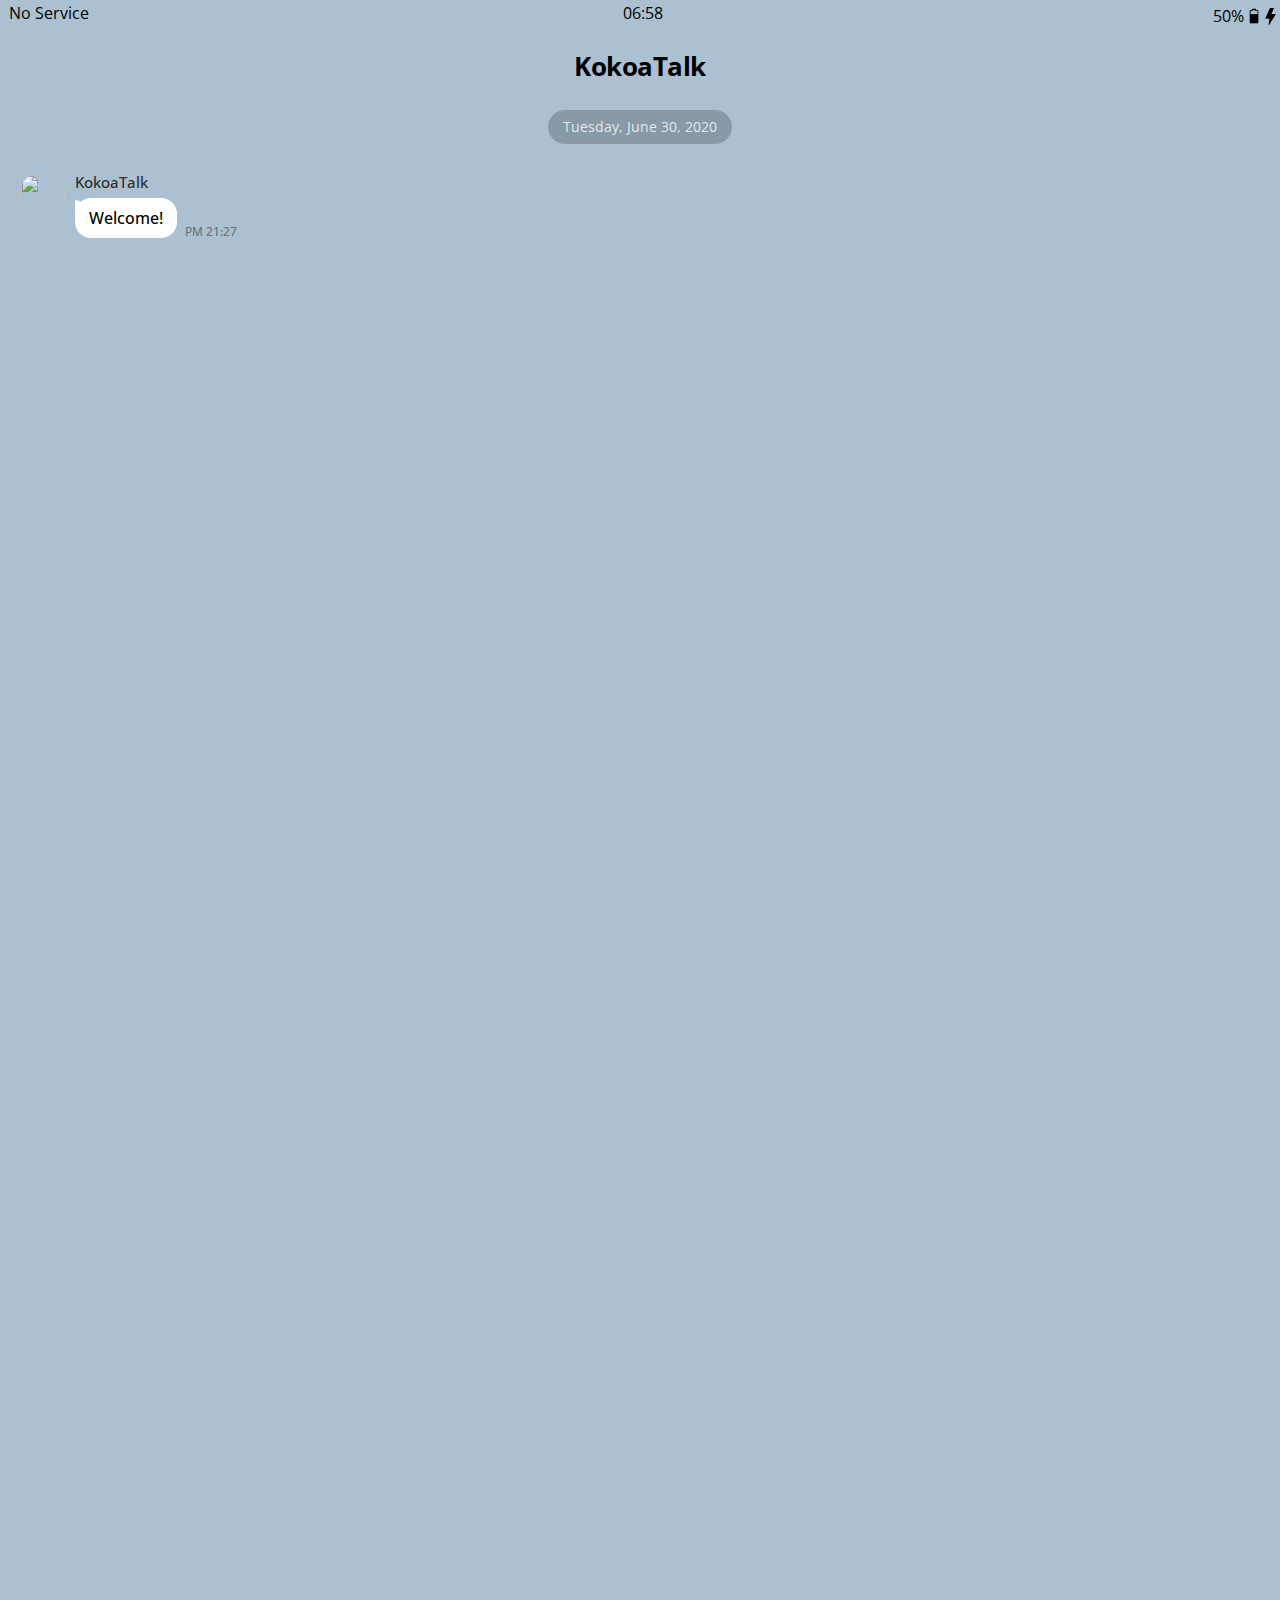
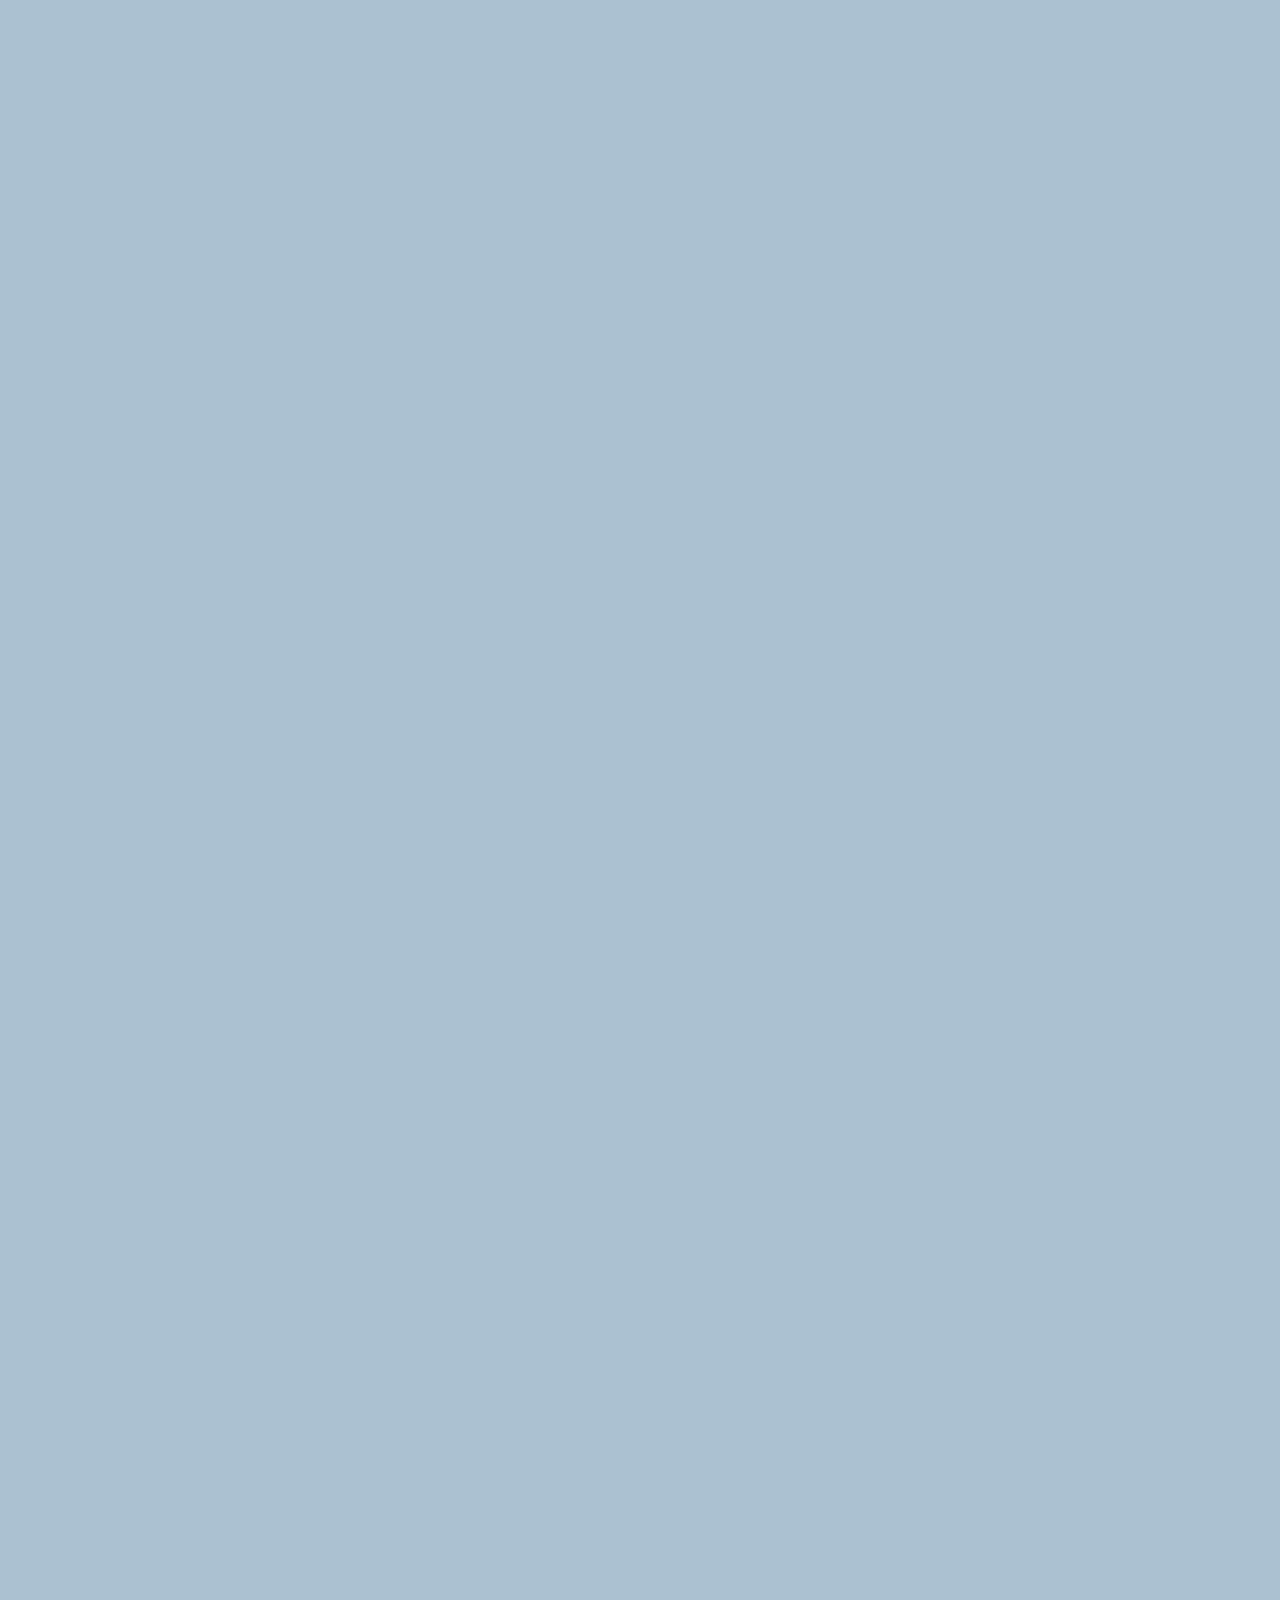
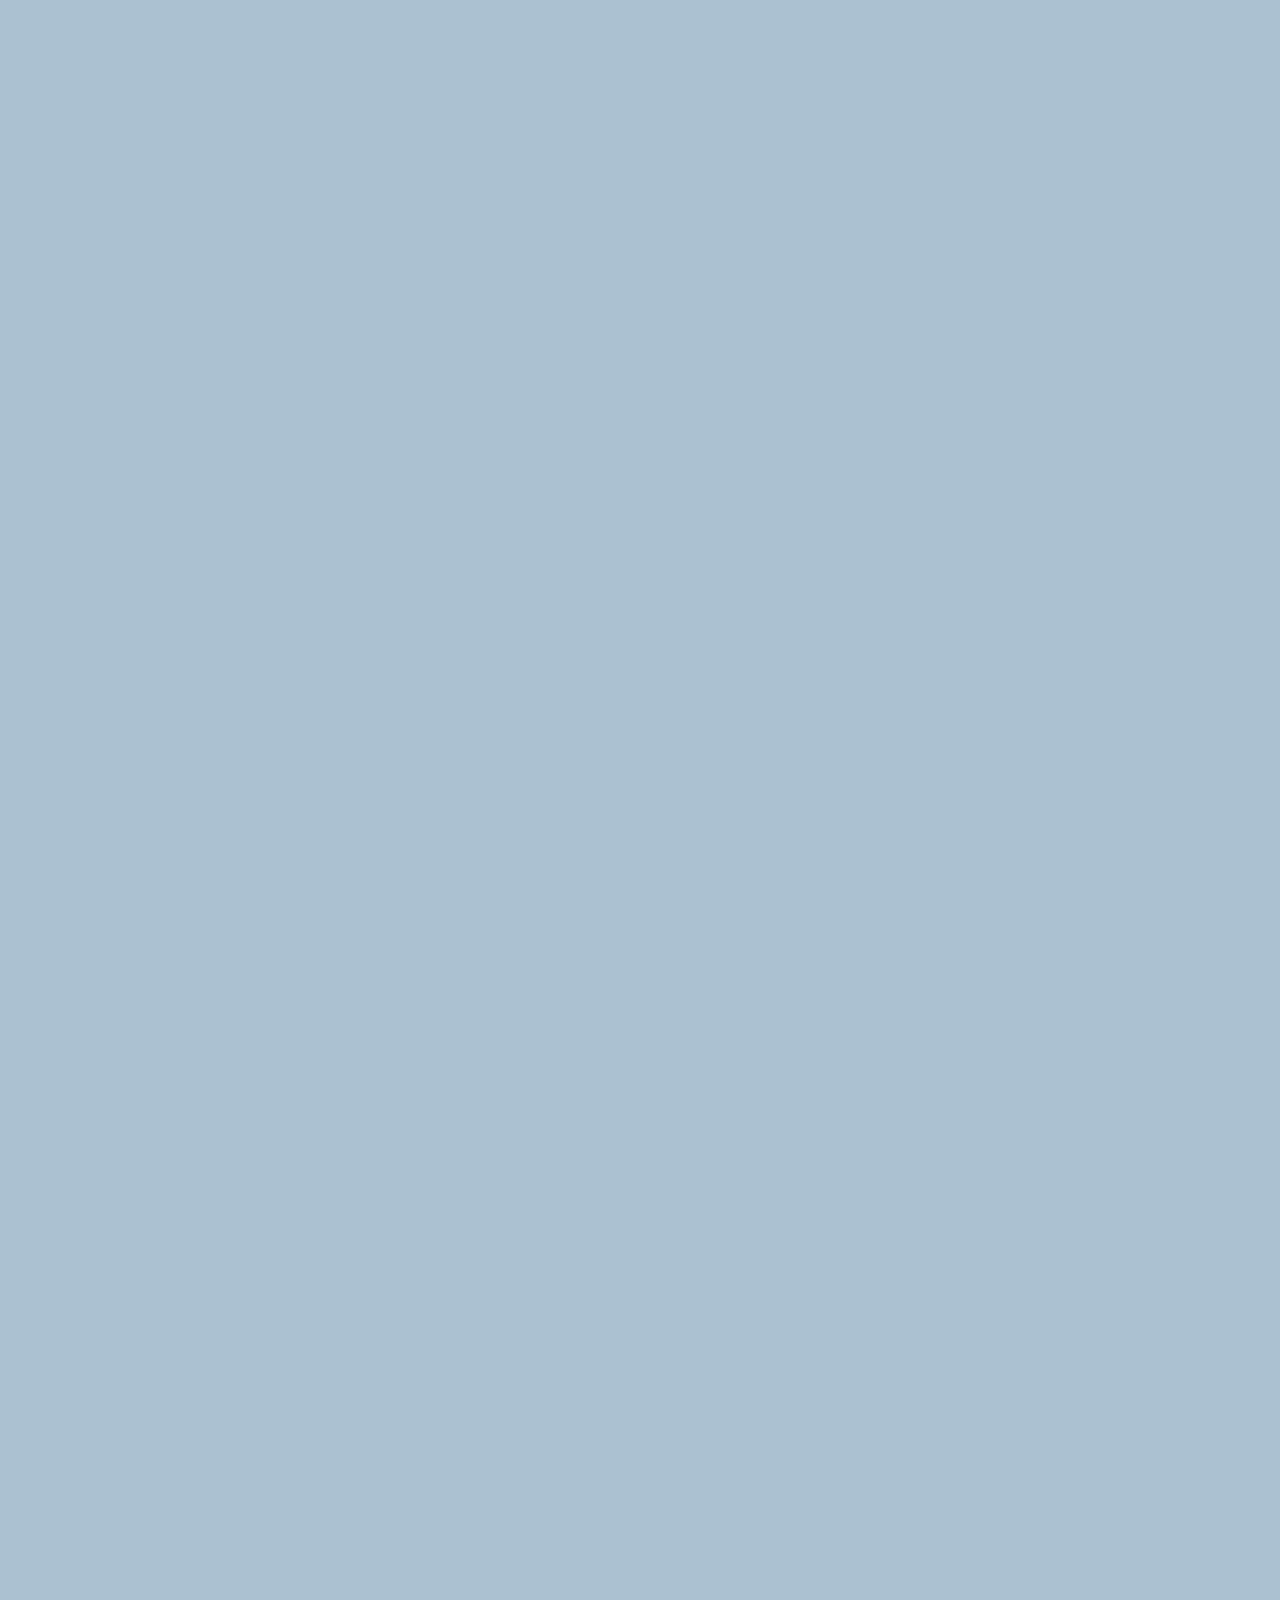
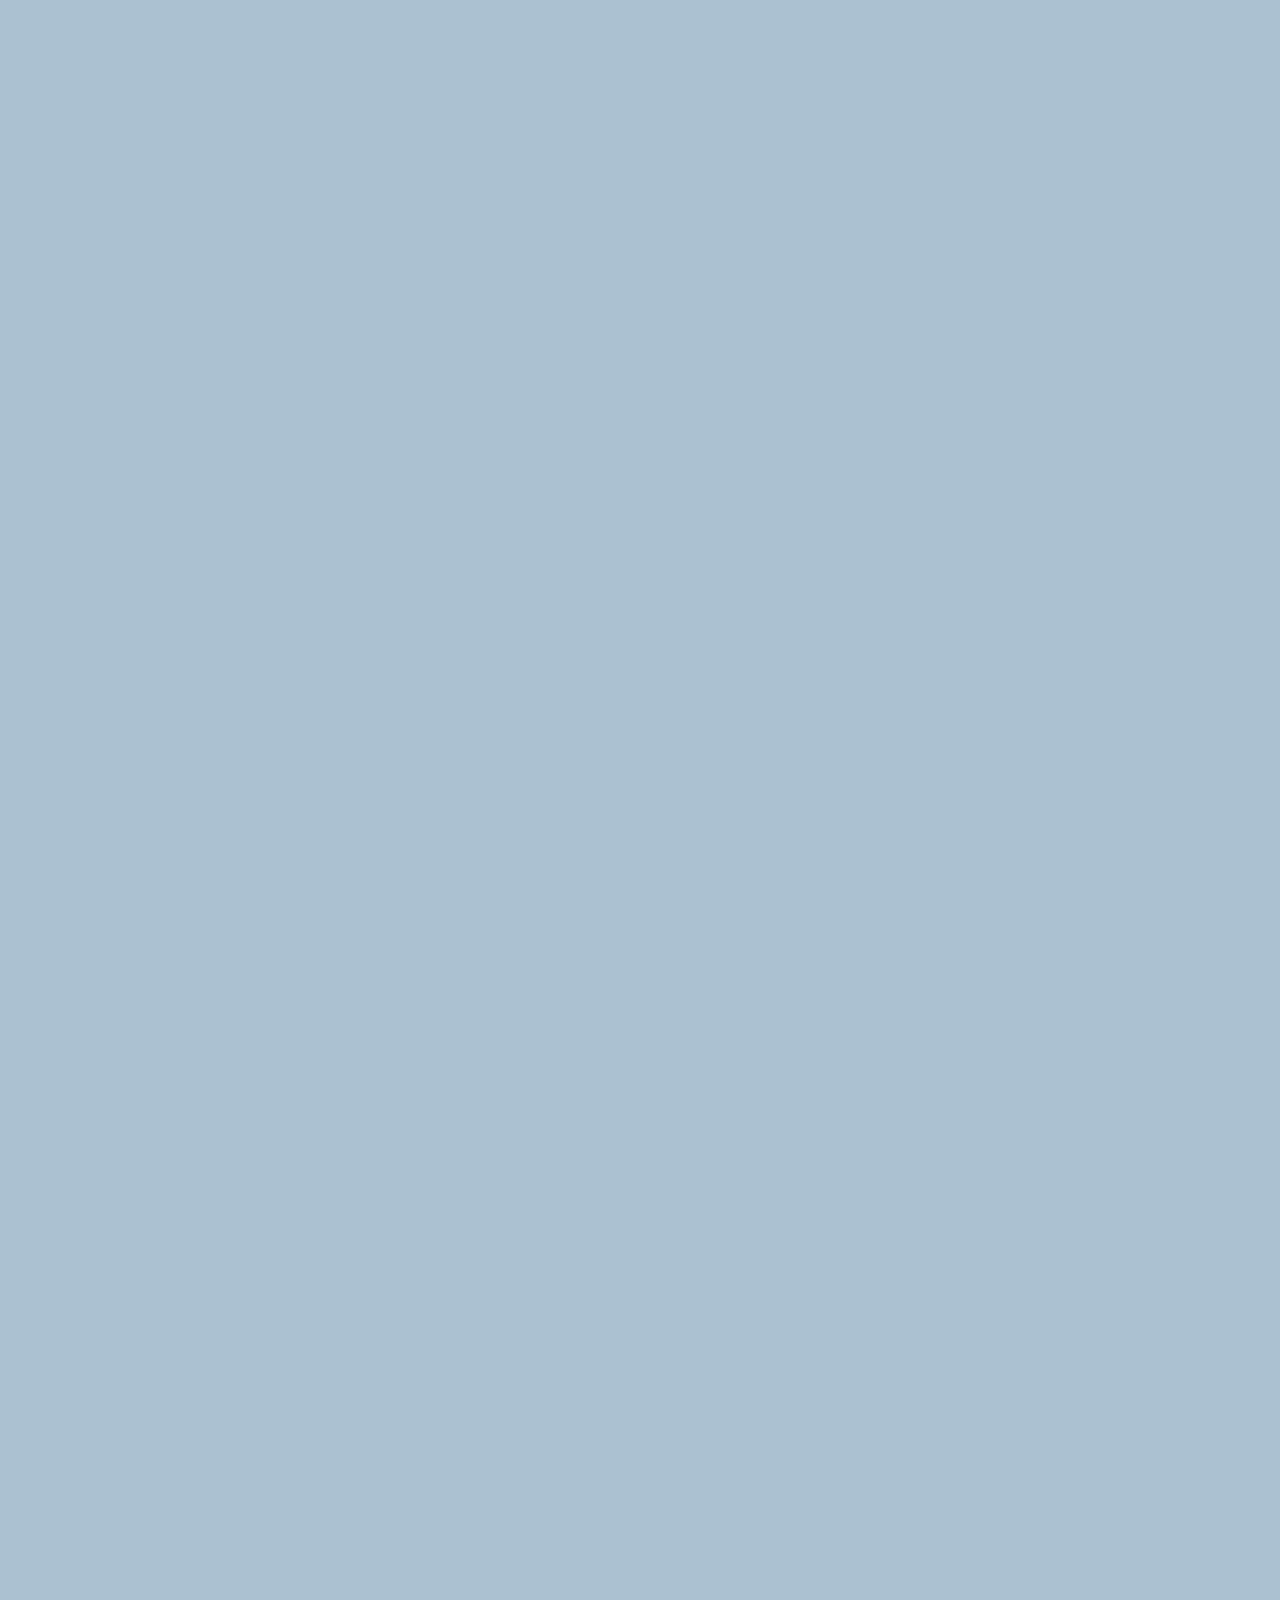
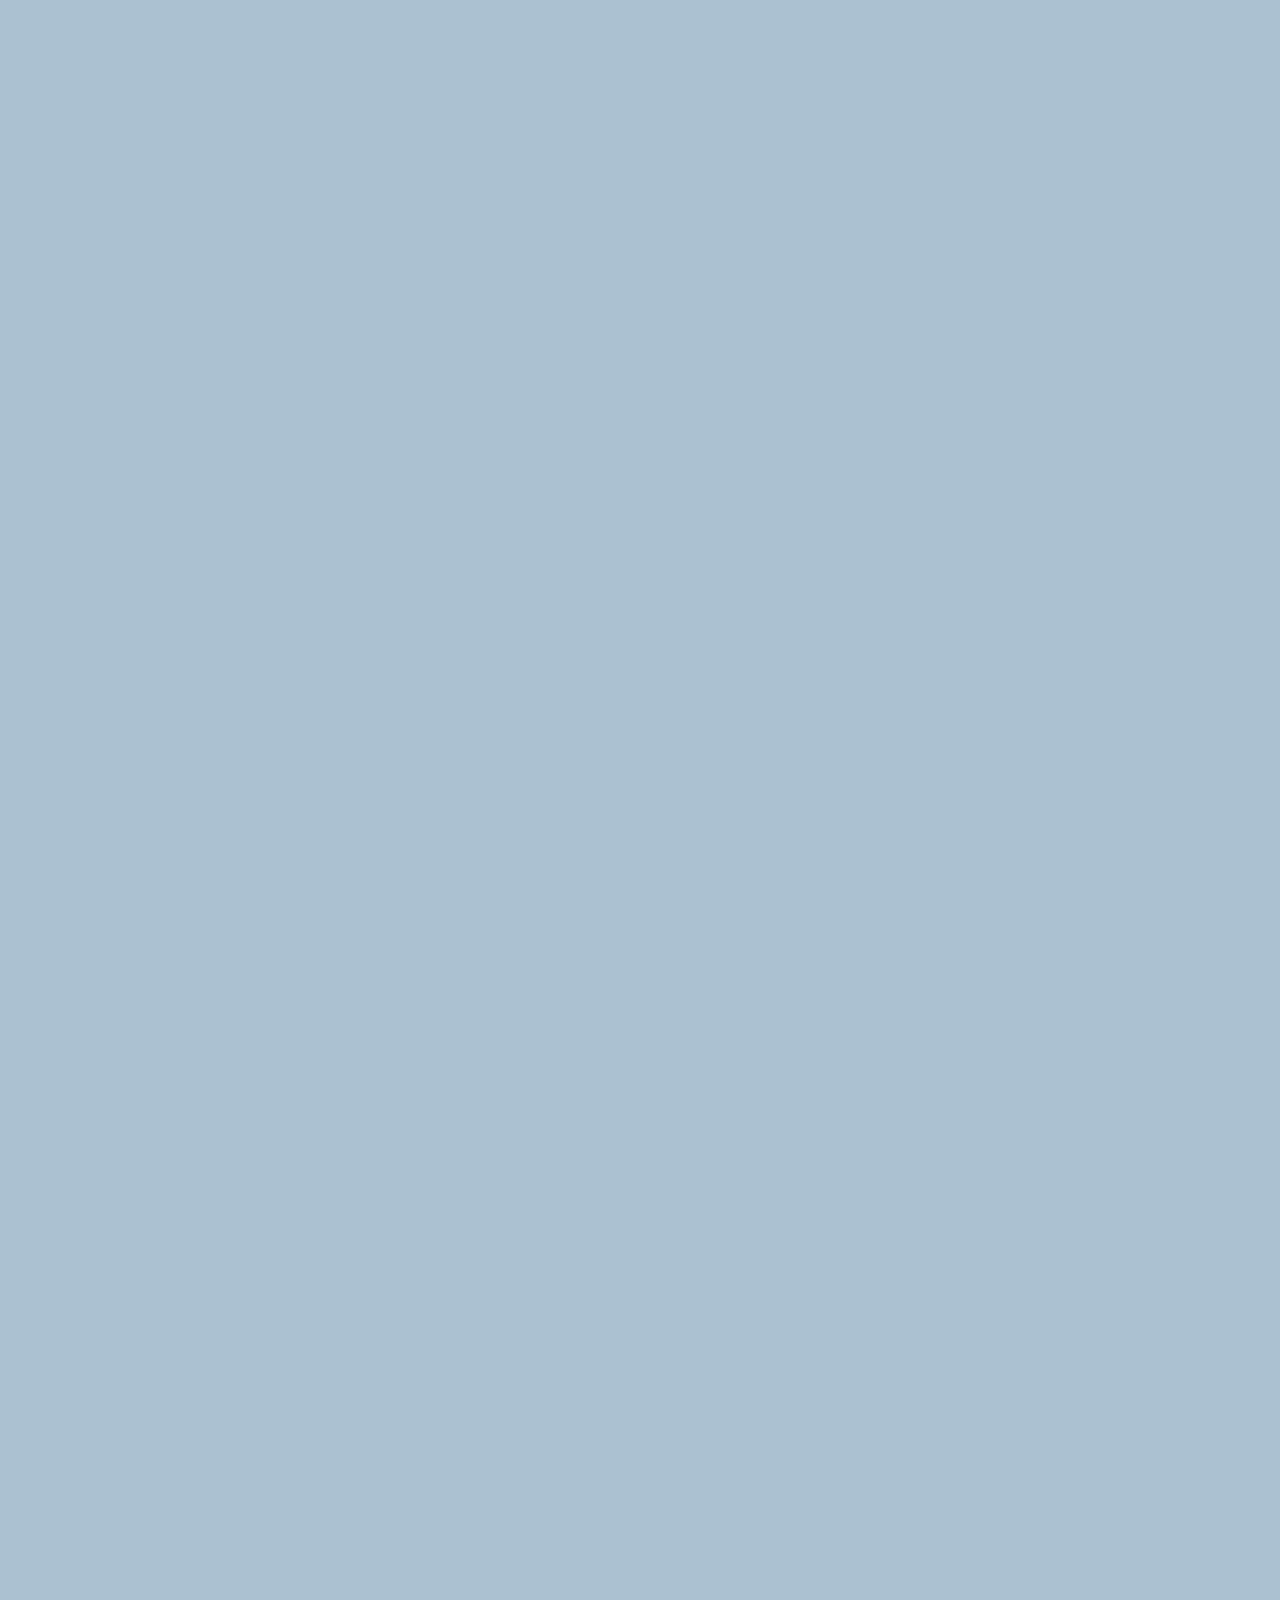
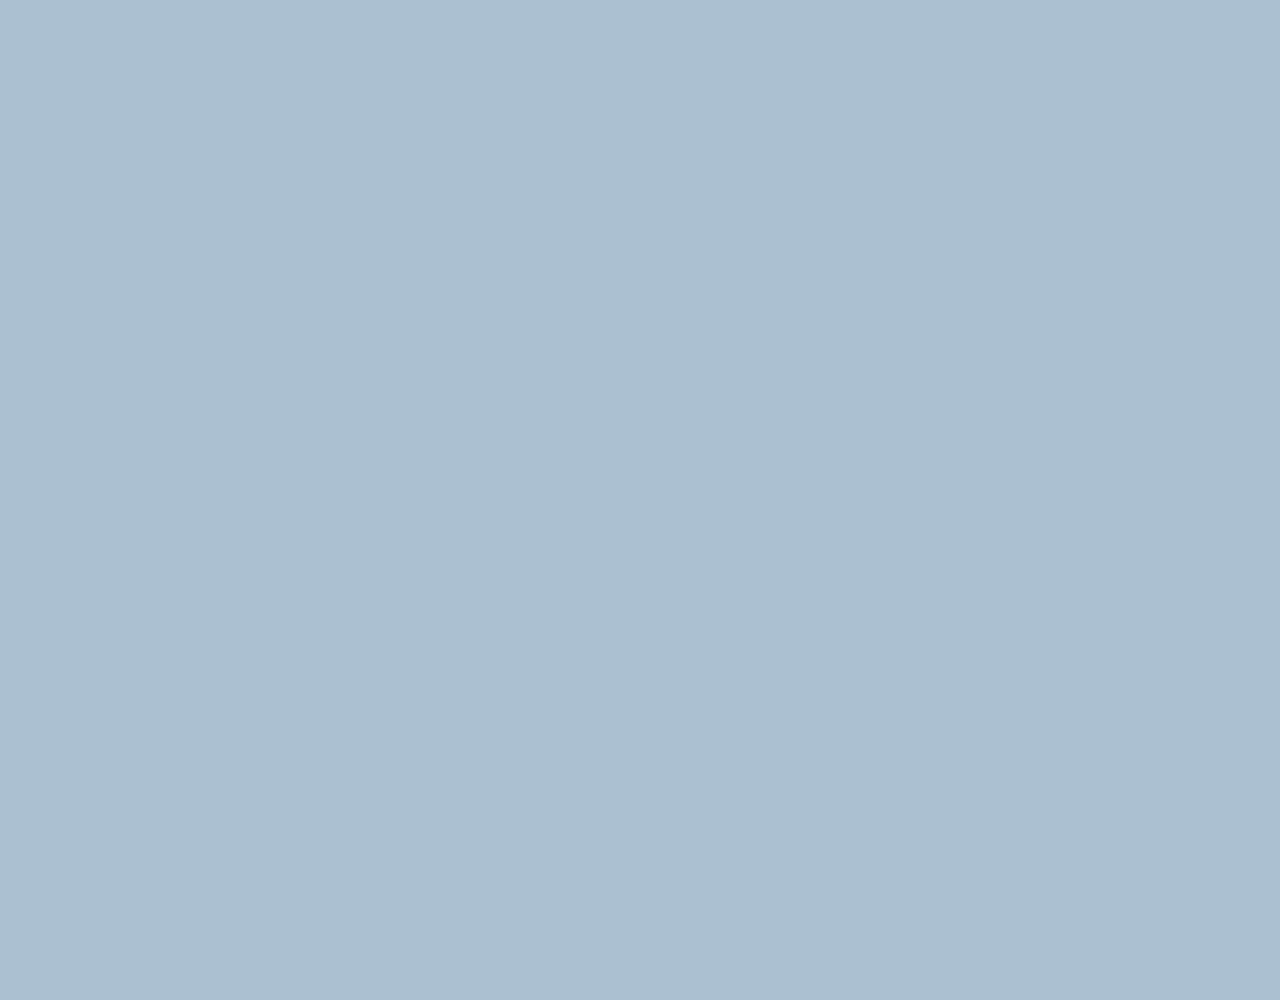
==== chat.html @ 90569840 "kokoa clone coding studying2 7/25" ====
<!DOCTYPE html>
<html lang="en">
  <head>
    <meta charset="UTF-8" />
    <meta http-equiv="X-UA-Compatible" content="IE=edge" />
    <meta name="viewport" content="width=device-width, initial-scale=1.0" />
    <title>Chat_Kokoa Talk</title>

    <link rel="stylesheet" href="css/styles.css" />
  </head>
  <body class="blue-screen">
    <div class="status-bar blue-screen">
      <div class="status-bar__column">
        <span>No Service</span>
        <i class="fa-solid fa-wifi"></i>
      </div>
      <div class="status-bar__column">
        <span class="status-bar__clock">00:00</span>
      </div>
      <div class="status-bar__column">
        <span>50%</span>
        <img
          class="status-bar--batterysize"
          src="images/status-bar/battery.png"
          alt="배터리 표시"
        />
        <img
          class="status-bar--lightningsize"
          src="images/status-bar/lightning.png"
          alt="충전 중 표시"
        />
      </div>
    </div>

    <header class="alt-screen-header blue-screen">
      <div class="alt-screen-header__column">
        <a href="chats.html">
          <i class="fa-solid fa-chevron-left fa-xl"></i>
        </a>
      </div>
      <div class="alt-screen-header__column">
        <h1>KokoaTalk</h1>
      </div>
      <div class="alt-screen-header__column">
        <span><i class="fa-solid fa-magnifying-glass fa-xl"></i></span>
        <span><i class="fa-solid fa-bars"></i></span>
      </div>
    </header>

    <div class="main-screen chat-screen">
      <div class="chat__timestamp">Tuesday, June 30, 2020</div>

      <div class="message__row">
        <img
          src="https://cs.kakao.com/img/cskakaocom/pc/thumb/thumb_kakaotalk.png"
        />
        <div class="message__content">
          <span class="message__name">KokoaTalk</span>
          <div class="message__text">
            <div class="message__bubble-tail"></div>
            <span class="message__bubble">Welcome!</span>
            <span class="message__time">PM 21:27</span>
          </div>
        </div>
      </div>
    </div>

    <script
      src="https://kit.fontawesome.com/58531aeaaa.js"
      crossorigin="anonymous"
    ></script>
    <script src="js/clock.js"></script>
  </body>
</html>
---- css/styles.css ----
@import url("https://fonts.googleapis.com/css2?family=Open+Sans:wght@300;400;500;600;700;800&display=swap");

@import "reset.css";
@import "variables.css";

/* components */
@import "components/status-bar.css";
@import "components/nav-bar.css";
@import "components/screen-header.css";
@import "components/alt-screen-header.css";
@import "components/user-component.css";
@import "components/badge.css";
@import "components/arrow-icons.css";

/* screens */
@import "screens/login.css";
@import "screens/friends.css";
@import "screens/find.css";
@import "screens/more.css";
@import "screens/settings.css";
@import "screens/chat.css";

body {
  font-family: "Open Sans", sans-serif;
  height: 1000vh;
}

.main-screen {
  padding: 0 var(--horizontal-space);
}
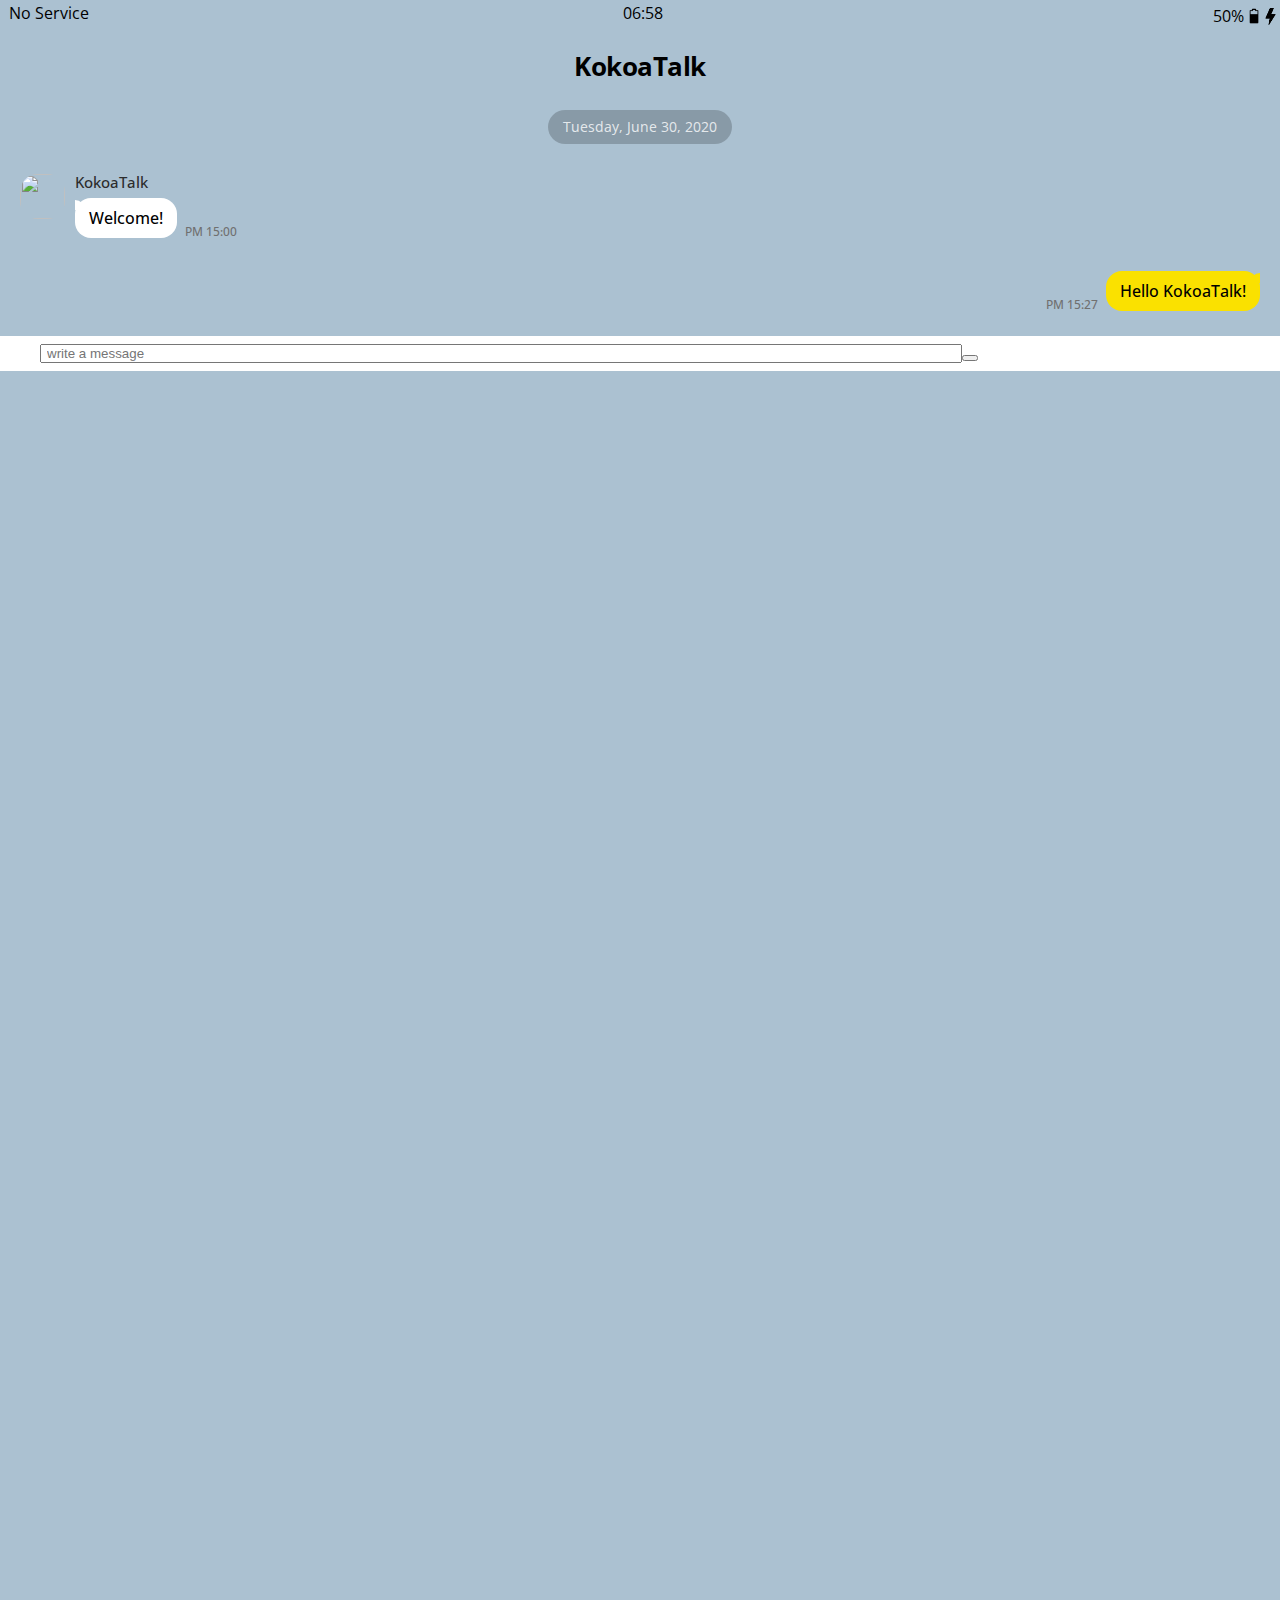
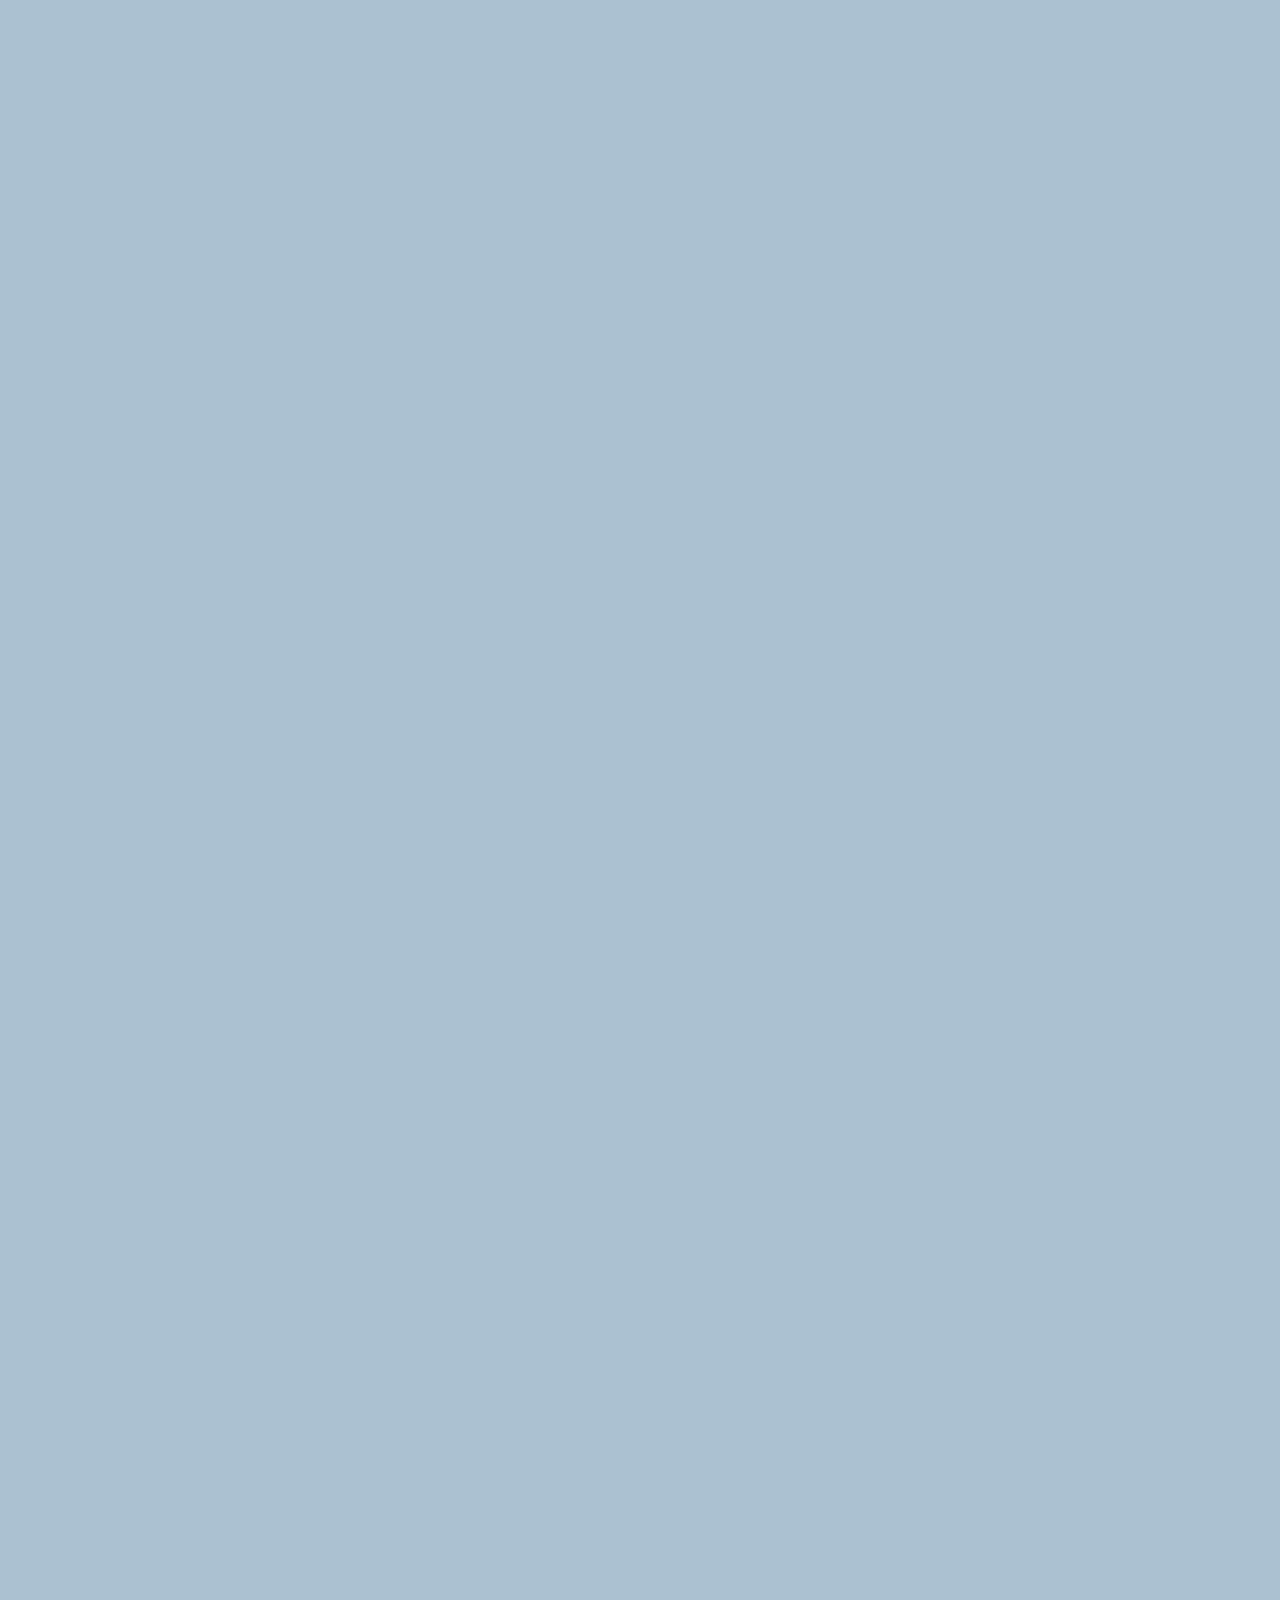
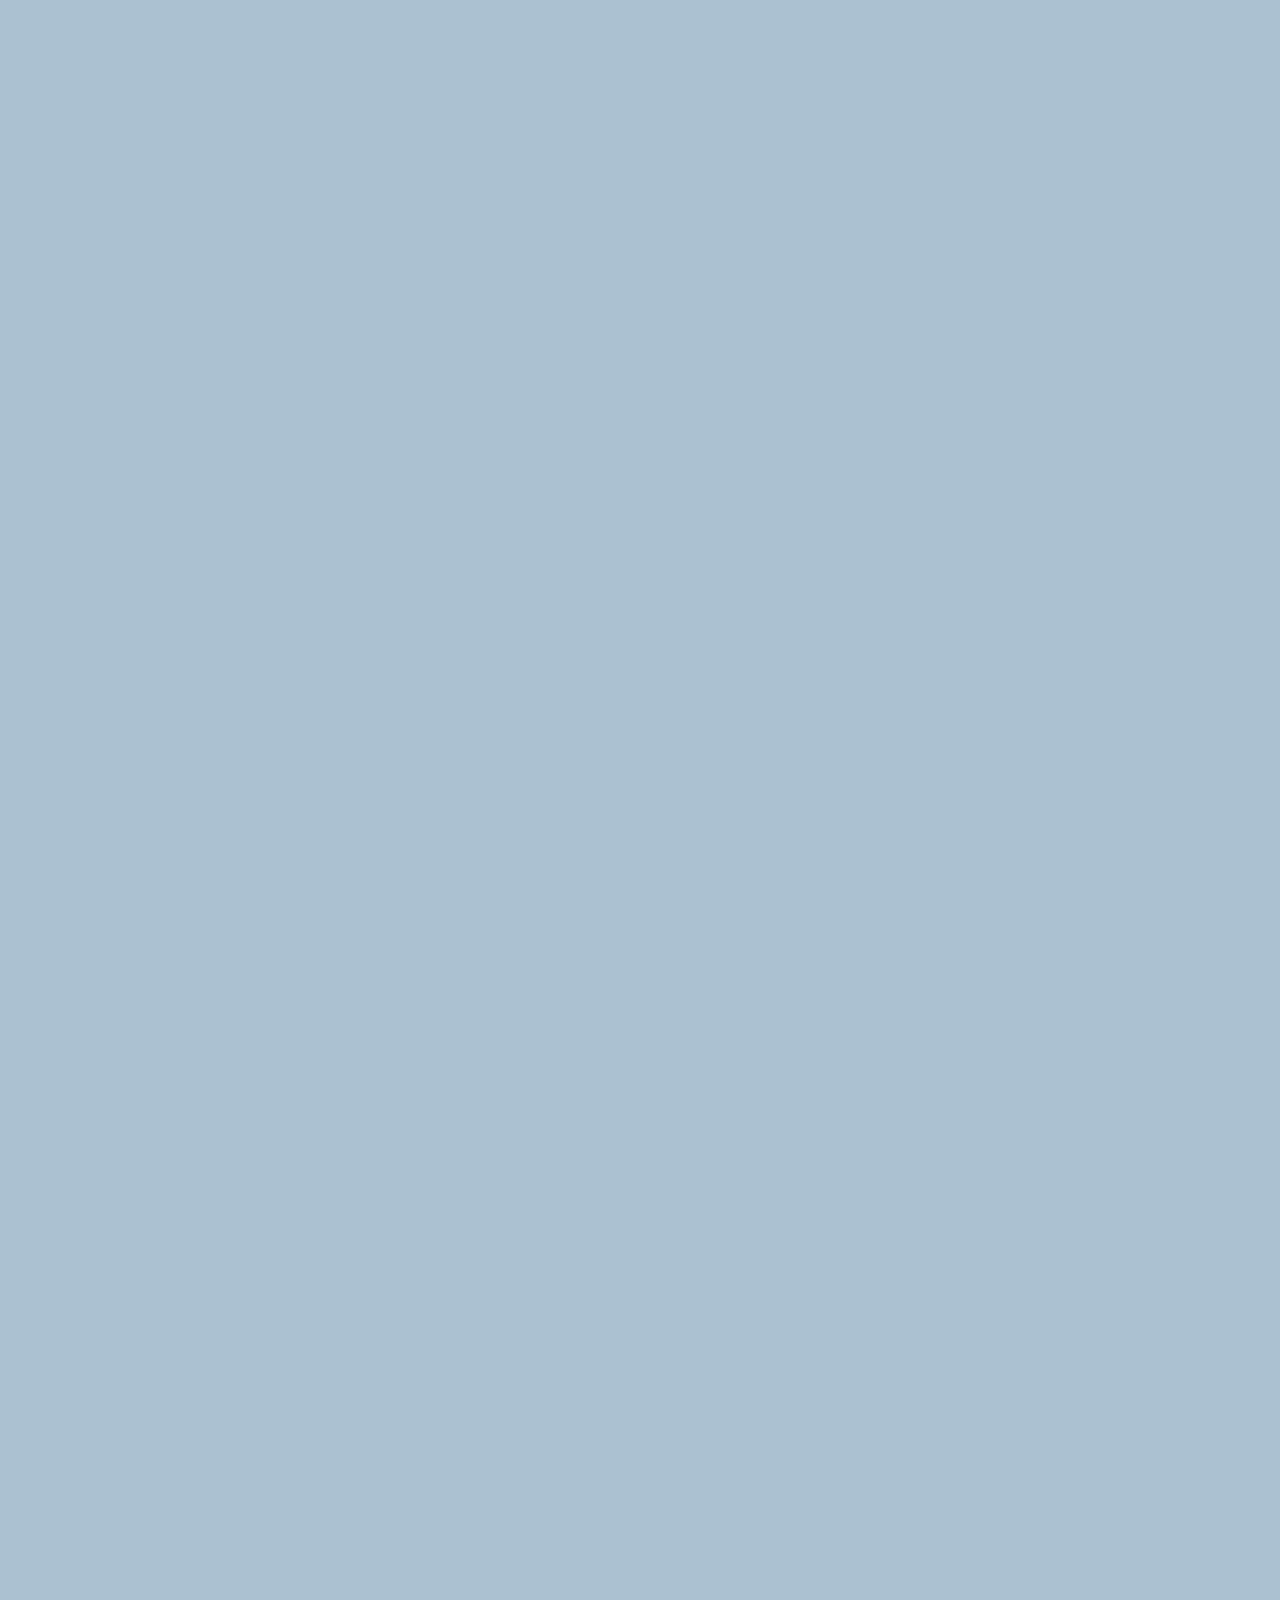
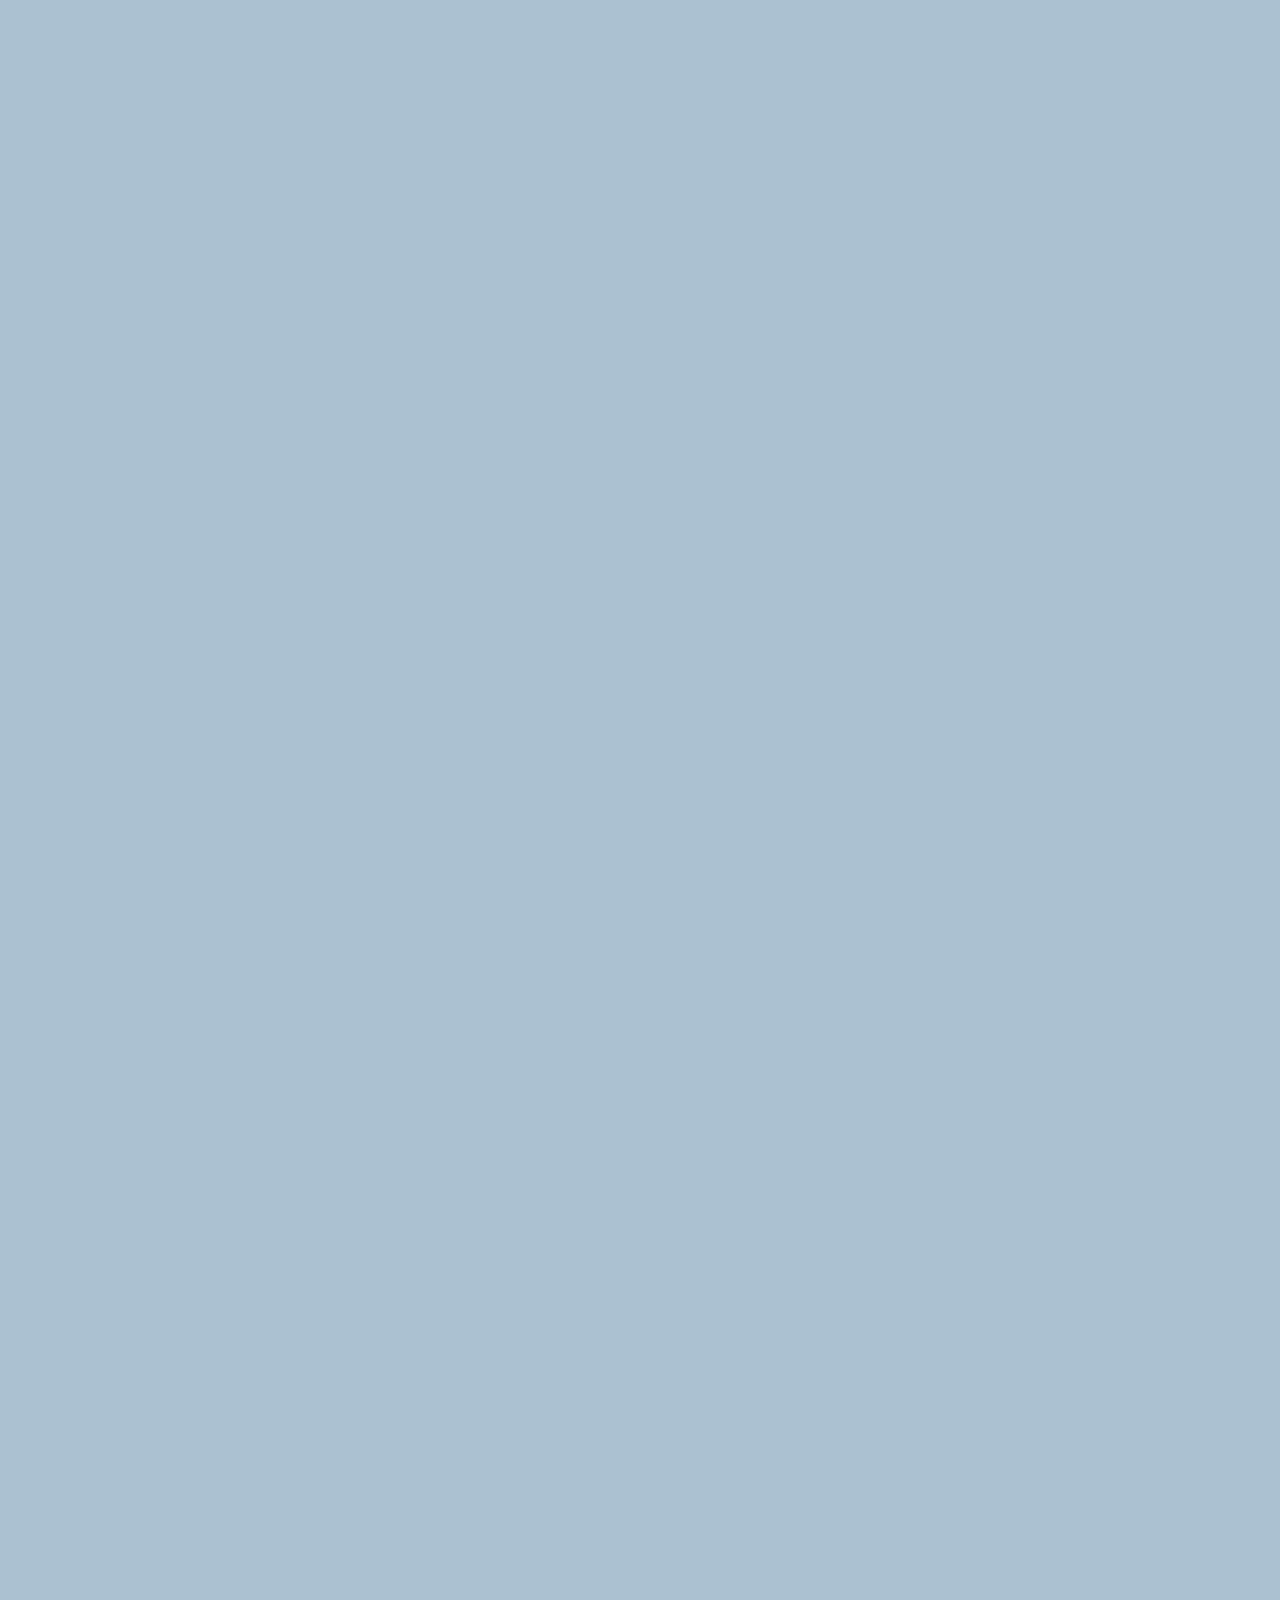
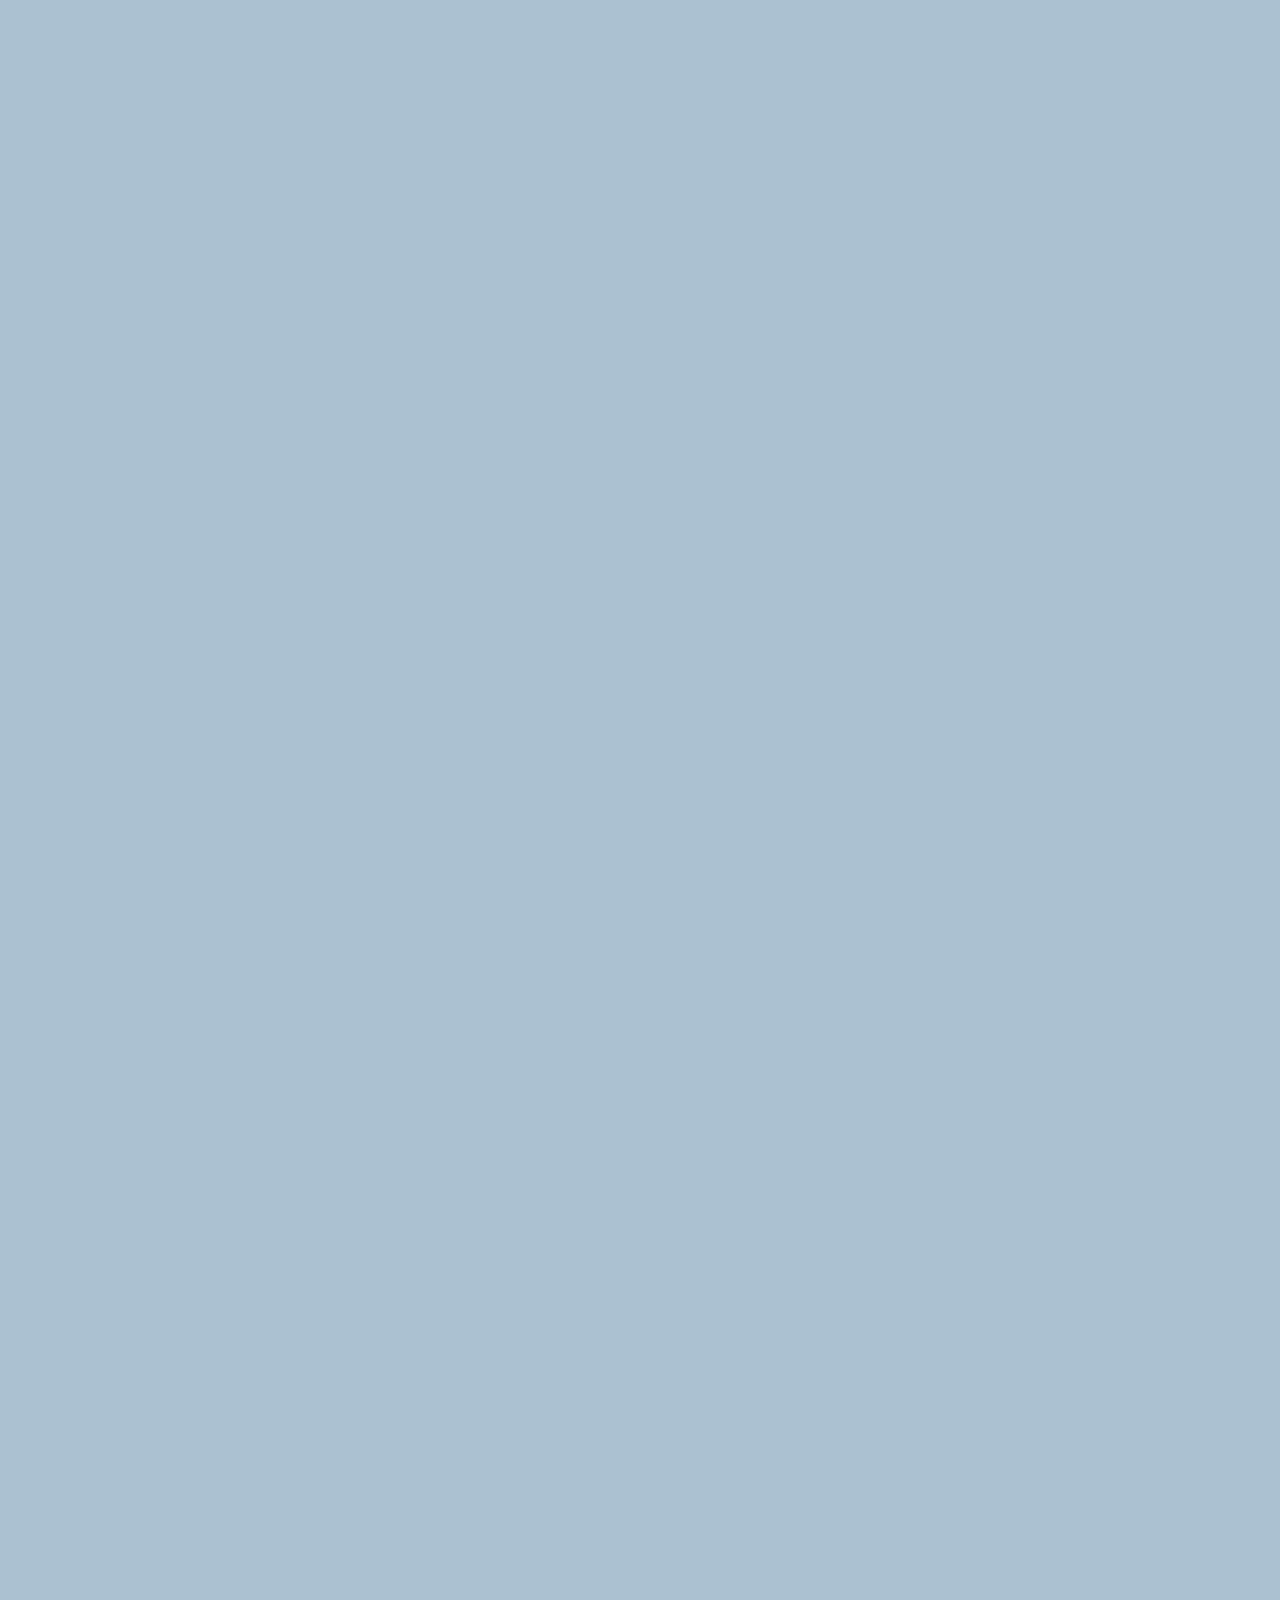
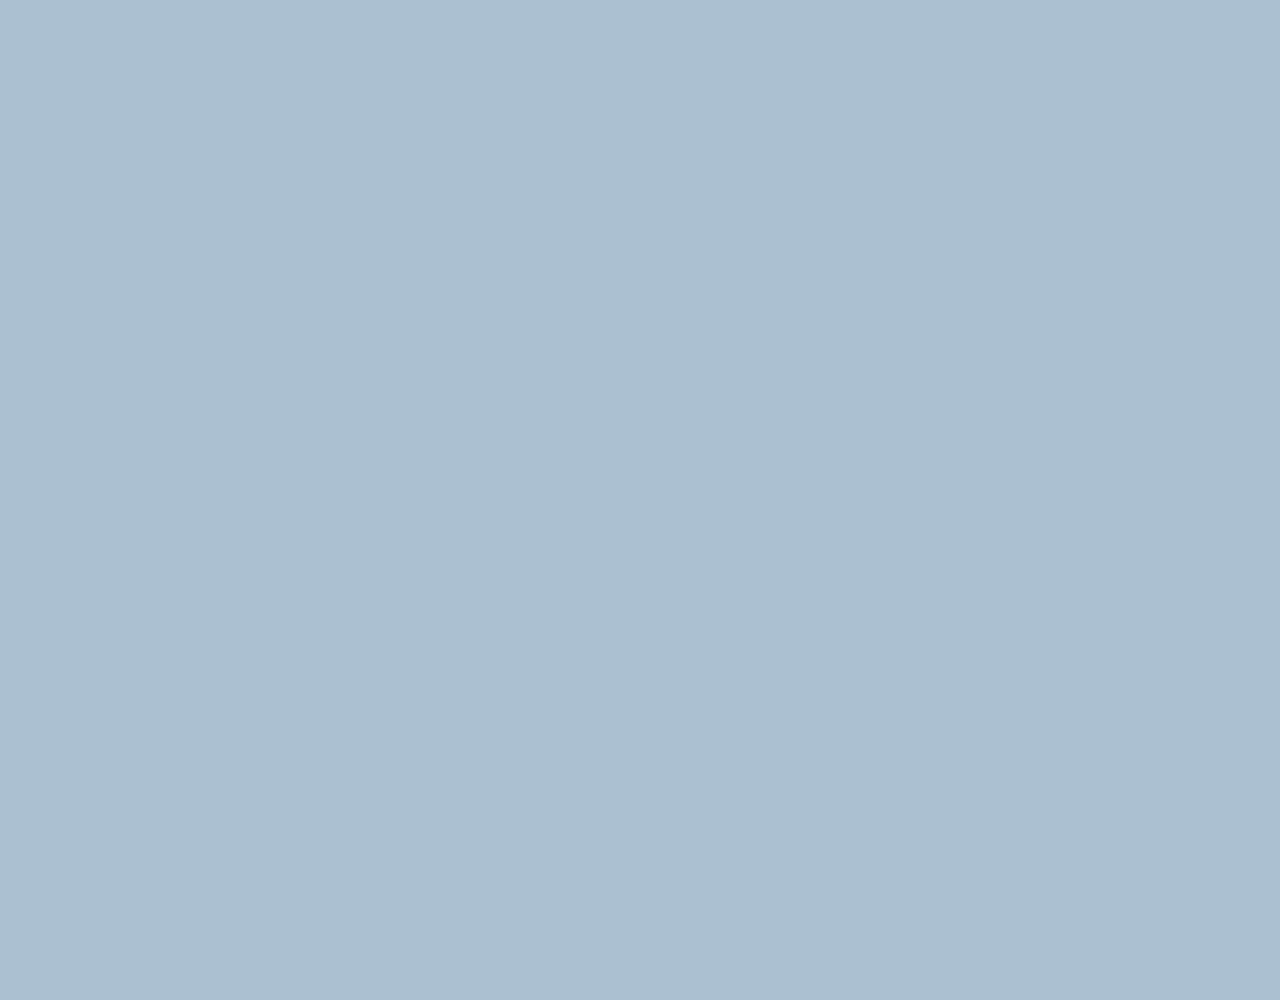
==== commit 86bff9e1: "meta tag test 07/26" ====
--- a/chat.html
+++ b/chat.html
@@ -47,7 +47,7 @@
       </div>
     </header>
 
-    <div class="main-screen chat-screen">
+    <main class="main-screen chat-screen">
       <div class="chat__timestamp">Tuesday, June 30, 2020</div>
 
       <div class="message__row">
@@ -59,11 +59,39 @@
           <div class="message__text">
             <div class="message__bubble-tail"></div>
             <span class="message__bubble">Welcome!</span>
-            <span class="message__time">PM 21:27</span>
+            <span class="message__time">PM 15:00</span>
           </div>
         </div>
       </div>
-    </div>
+
+      <div class="message__row message__row--own">
+        <div class="message__content">
+          <div class="message__text">
+            <div class="message__bubble-tail"></div>
+            <span class="message__bubble">Hello KokoaTalk!</span>
+            <span class="message__time">PM 15:27</span>
+          </div>
+        </div>
+      </div>
+    </main>
+
+    <form class="reply">
+      <div class="reply__cloumn">
+        <i class="fa-solid fa-plus fa-lg"></i>
+      </div>
+      <div class="reply__cloumn">
+        <input type="text" placeholder="write a message" />
+      </div>
+      <div class="reply__cloumn">
+        <div class="reply__icons">
+          <i class="fa-regular fa-face-smile fa-lg"></i>
+          <button>
+            <i class="fa-solid fa-paper-plane fa-lg reply__send"></i>
+          </button>
+          <!-- <i class="fa-solid fa-hashtag fa-lg"></i> -->
+        </div>
+      </div>
+    </form>
 
     <script
       src="https://kit.fontawesome.com/58531aeaaa.js"
--- a/css/styles.css
+++ b/css/styles.css
@@ -1,4 +1,5 @@
 @import url("https://fonts.googleapis.com/css2?family=Open+Sans:wght@300;400;500;600;700;800&display=swap");
+@import url("https://fonts.googleapis.com/css2?family=Nanum+Gothic:wght@400;700&display=swap");
 
 @import "reset.css";
 @import "variables.css";
@@ -21,7 +22,7 @@
 @import "screens/chat.css";
 
 body {
-  font-family: "Open Sans", sans-serif;
+  font-family: "Open Sans", "Nanum Gothic", sans-serif;
   height: 1000vh;
 }
 
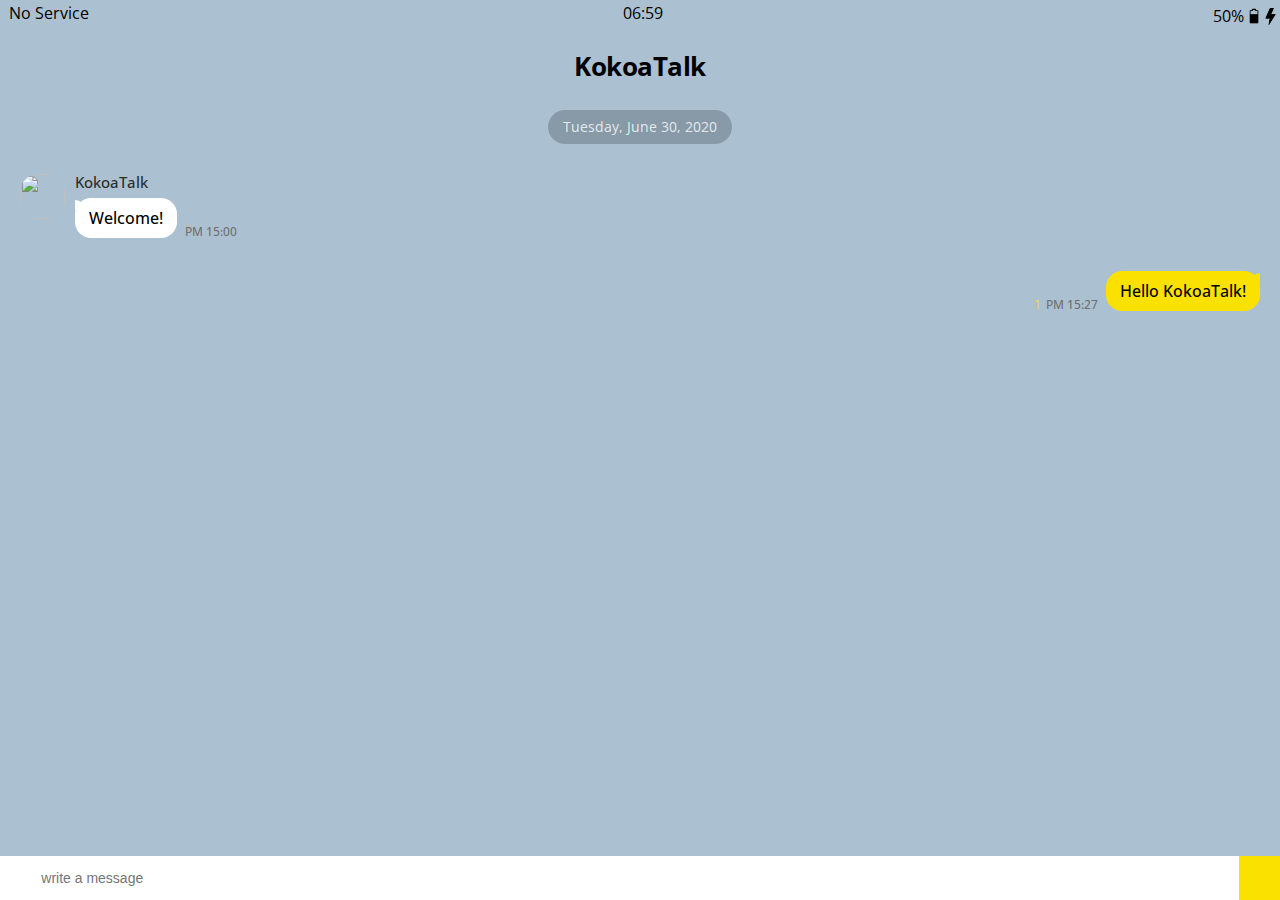
==== commit b4c5fbad: "kokoa clone coding studying3-2 7/26" ====
--- a/chat.html
+++ b/chat.html
@@ -60,6 +60,7 @@
             <div class="message__bubble-tail"></div>
             <span class="message__bubble">Welcome!</span>
             <span class="message__time">PM 15:00</span>
+            <!-- <span class="message__read">1</span> -->
           </div>
         </div>
       </div>
@@ -70,6 +71,7 @@
             <div class="message__bubble-tail"></div>
             <span class="message__bubble">Hello KokoaTalk!</span>
             <span class="message__time">PM 15:27</span>
+            <span class="message__read">1</span>
           </div>
         </div>
       </div>
--- a/css/styles.css
+++ b/css/styles.css
@@ -23,7 +23,6 @@
 
 body {
   font-family: "Open Sans", "Nanum Gothic", sans-serif;
-  height: 1000vh;
 }
 
 .main-screen {
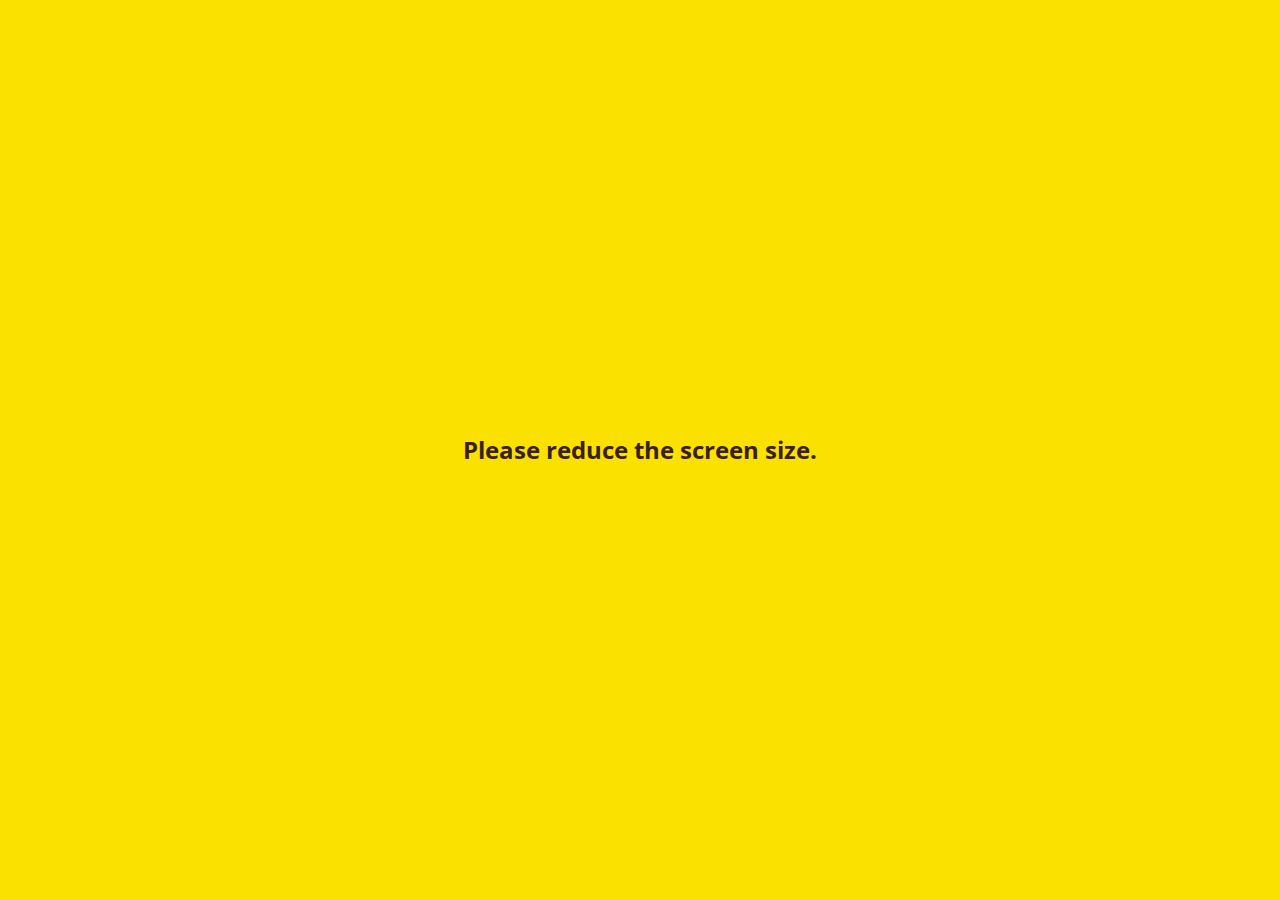
==== commit 3cfa0f23: "kokoa clone coding studying 7/27" ====
--- a/chat.html
+++ b/chat.html
@@ -87,13 +87,17 @@
       <div class="reply__cloumn">
         <div class="reply__icons">
           <i class="fa-regular fa-face-smile fa-lg"></i>
-          <button>
+          <i class="fa-solid fa-hashtag fa-lg"></i>
+          <button class="hide">
             <i class="fa-solid fa-paper-plane fa-lg reply__send"></i>
           </button>
-          <!-- <i class="fa-solid fa-hashtag fa-lg"></i> -->
         </div>
       </div>
     </form>
+
+    <div id="no-mobile">
+      <span>Please reduce the screen size.</span>
+    </div>
 
     <script
       src="https://kit.fontawesome.com/58531aeaaa.js"
--- a/css/styles.css
+++ b/css/styles.css
@@ -12,6 +12,7 @@
 @import "components/user-component.css";
 @import "components/badge.css";
 @import "components/arrow-icons.css";
+@import "components/no-mobile.css";
 
 /* screens */
 @import "screens/login.css";
@@ -28,3 +29,7 @@
 .main-screen {
   padding: 0 var(--horizontal-space);
 }
+
+.hide {
+  display: none;
+}
